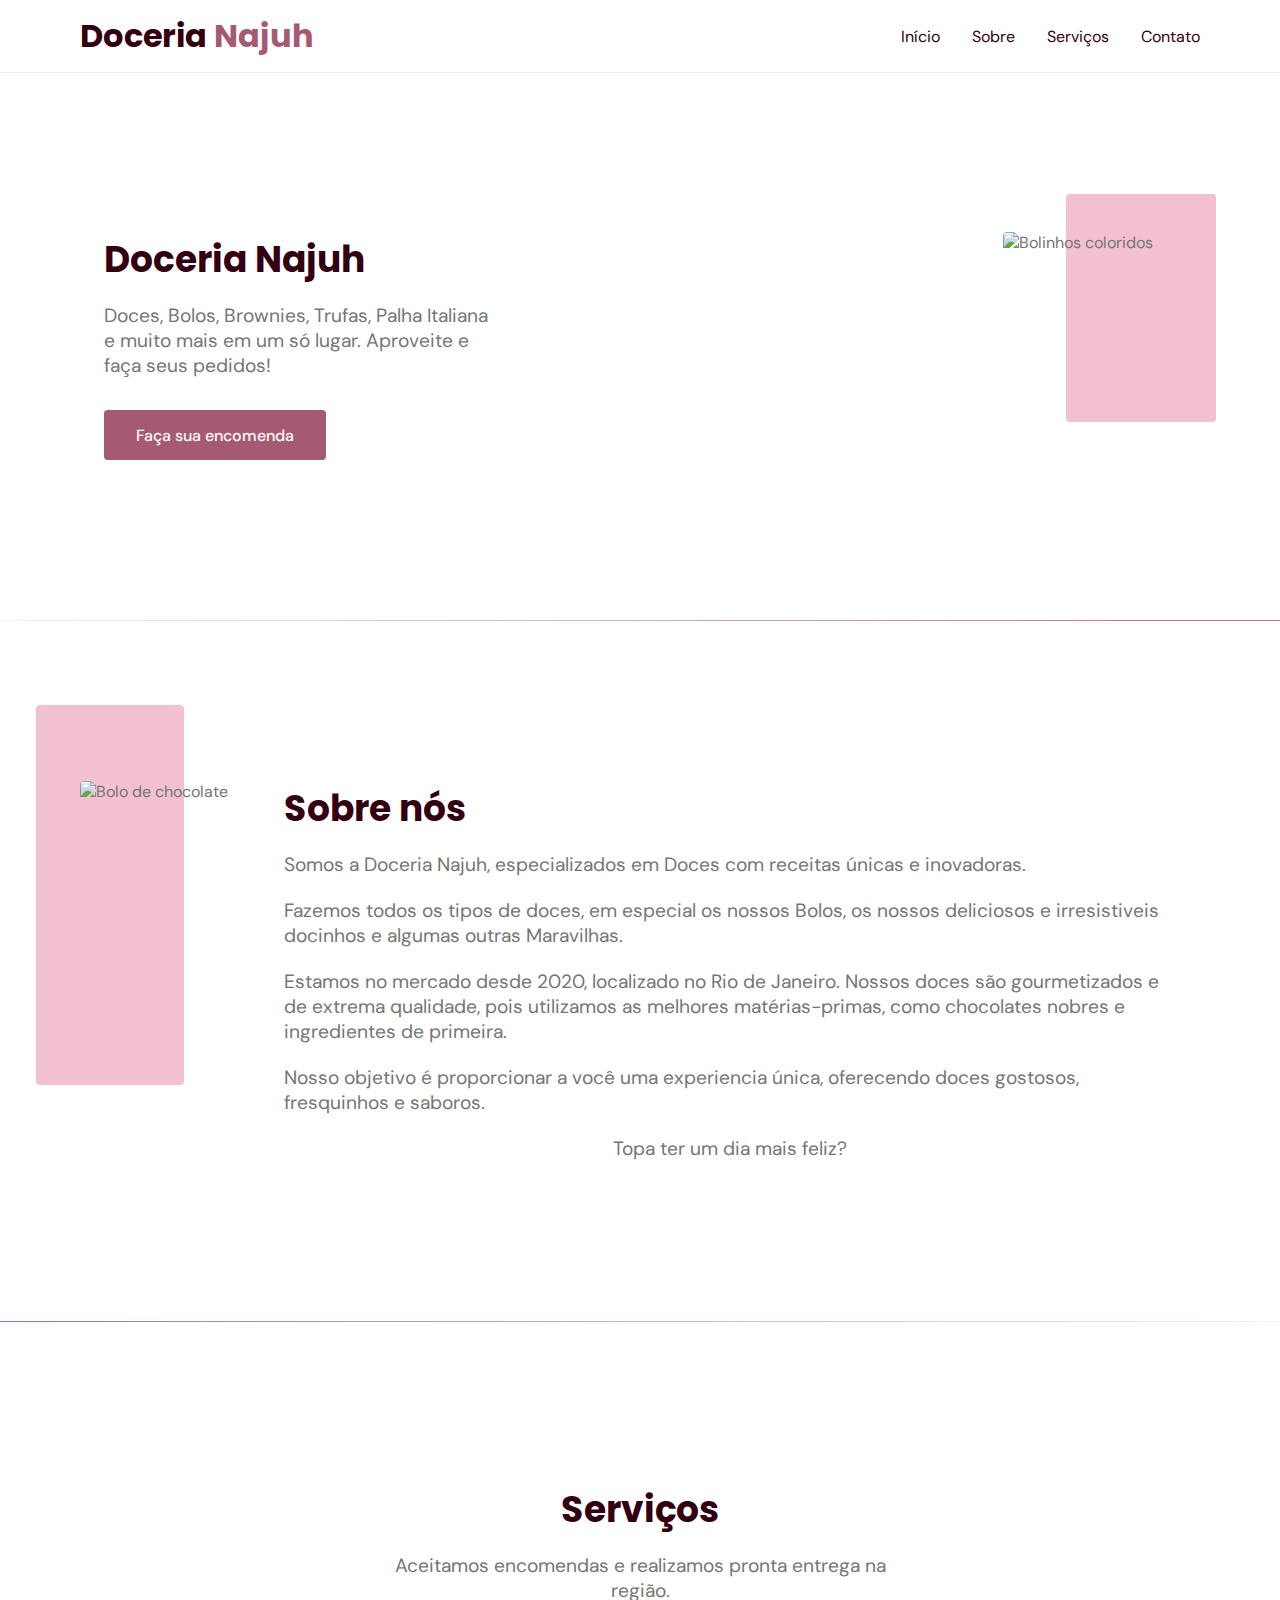
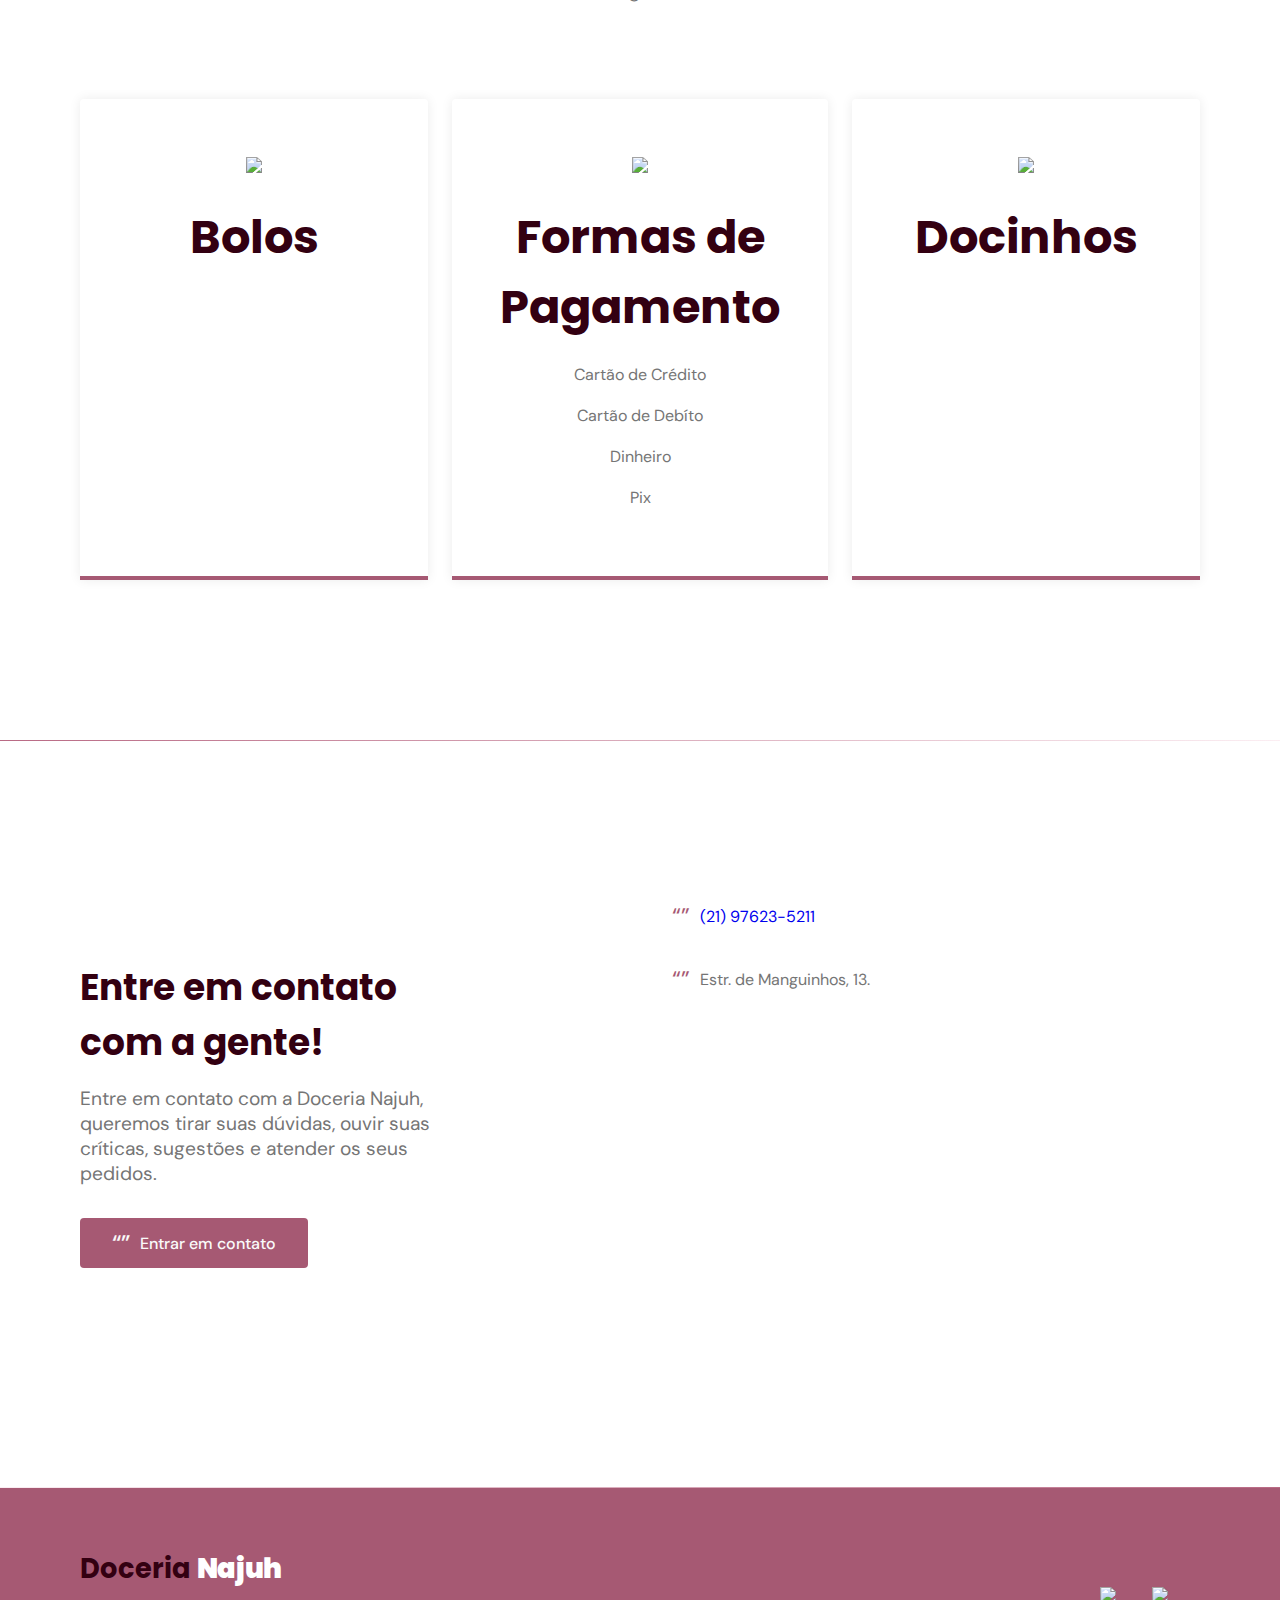
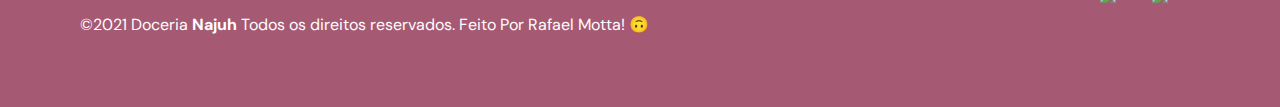
==== index.html @ 270cccae "My third commit, has been modified some texts, images and size of some things." ====
<!DOCTYPE html>
<html lang="pt_BR">

<head>
  <meta charset="UTF-8" />
  <meta name="viewport" content="width=device-width, initial-scale=1.0" />
  <title>Doceria Najuh</title>

  <!-- Icones -->
  <link rel="stylesheet" href="./icomoon/style.css" />

  <!-- Swiper -->
  <link rel="stylesheet" href="https://unpkg.com/swiper/swiper-bundle.min.css" />

  <!-- STYLES -->
  <link rel="stylesheet" href="style.css" />

  <!-- Fonts -->
  <link rel="preconnect" href="https://fonts.googleapis.com" />
  <link rel="preconnect" href="https://fonts.gstatic.com" crossorigin />
  <link
    href="https://fonts.googleapis.com/css2?family=DM+Sans:wght@400;500;700&family=Poppins:wght@400;500;700&display=swap"
    rel="stylesheet" />

  <!-- Favicon -->
  <link rel="shortcut icon" href="assets/favicon.ico" type="image/x-icon">
</head>

<body>
  <header id="header">
    <nav class="container">
      <a class="logo" href="#">Doceria <span>Najuh</span></a>
      <div class="menu">
        <ul class="grid">
          <li><a class="title" href="#home">Início</a></li>
          <li><a class="title" href="#about">Sobre</a></li>
          <li><a class="title" href="#services">Serviços</a></li>
          <li><a class="title" href="#contact">Contato</a></li>
        </ul>
      </div>
      <div class="toggle icon-menu"></div>
      <div class="toggle icon-cancel_close_delete_exit_logout_icon1"></div>
    </nav>
  </header>

  <main>
    <!--HOME-->
    <section class="section" id="home">
      <div class="container grid">
        <div class="image">
          <img src="assets/foto-inicio.jpg" alt="Bolinhos coloridos" />
        </div>
        <div class="text">
          <h2 class="title">Doceria Najuh </h2>
          <p class=" paragraph">
            Doces, Bolos, Brownies, Trufas, Palha Italiana e muito mais em um só lugar. Aproveite e faça seus pedidos!
          </p>
          <a class="button" href="https://wa.me/message/BUDLT3N4GM3GD1" target="_blank">Faça sua encomenda</a>
        </div>
      </div>
    </section>

    <div class="divider-1"></div>

    <!--ABOUT-->
    <section class="section" id="about">
      <div class="container grid">
        <div class="image">
          <img src="assets/Foto-sobre-nos.jpg" alt="Bolo de chocolate" />
        </div>
        <div class="text">
          <h2 class="title">Sobre nós</h2>
          <p class=" paragraph">
            Somos a Doceria Najuh, especializados em Doces
            com receitas únicas e inovadoras. </p>
          <br />
          <p class=" paragraph">
            Fazemos todos os tipos de doces, em especial os nossos Bolos, os nossos
            deliciosos e irresistiveis docinhos e algumas outras Maravilhas.
          </p>
          <br />
          <p class=" paragraph">
            Estamos no mercado desde 2020, localizado no Rio de Janeiro.
            Nossos doces são gourmetizados e de extrema qualidade, pois utilizamos as melhores
            matérias-primas, como chocolates nobres e ingredientes de primeira.

          </p>
          <br />
          <p class=" paragraph">Nosso objetivo é proporcionar a você uma experiencia única,
            oferecendo doces gostosos, fresquinhos e saboros.
          </p>
          <br />
          <p class=" paragraph-c">Topa ter um dia mais feliz?
          </p>
        </div>
      </div>
    </section>

    <div class="divider-2"></div>

    <!--services-->
    <section class="section" id="services">
      <div class="container grid">
        <header>
          <h2 class="title">Serviços</h2>
          <p class="subtitle">
            Aceitamos encomendas e realizamos pronta entrega na região.
          </p>
        </header>
        <div class="cards grid">
          <div class="card">
            <img class="img-cards" src="https://img.icons8.com/ios/100/000000/birthday-cake--v2.png" />
            <h3 class="title">Bolos</h3>

          </div>
          <div class="card">
            <img class="img-cards" src="https://img.icons8.com/ios/100/000000/cash-in-hand.png" />
            <h3 class="title">Formas de Pagamento</h3>
            <p class="subtitle-cards">
            <ul>
              <li class="li-cards">Cartão de Crédito</li>
              <li class="li-cards">Cartão de Debíto</li>
              <li class="li-cards">Dinheiro</li>
              <li class="li-cards">Pix</li>
            </ul>

            </p>
          </div>
          <div class="card">
            <img class="img-cards" src="https://img.icons8.com/ios/100/000000/brigadeiro.png" />
            <h3 class="title">Docinhos</h3>

          </div>
        </div>
      </div>
    </section>

    <div class="divider-2"></div>

    <!--CONTACT-->
    <section class="section" id="contact">
      <div class="container grid">
        <div class="text">
          <h2 class="title">Entre em contato com a gente!</h2>
          <p class="paragraph">
            Entre em contato com a Doceria Najuh, queremos tirar suas dúvidas, ouvir suas
            críticas, sugestões e atender os seus pedidos.
          </p>
          <a href="https://wa.me/message/BUDLT3N4GM3GD1" class="button" target="_blank"><q
              class="icon-whatsapp_icon1"></q> Entrar em contato</a>
        </div>

        <div class="links">
          <ul class="grid">
            <li><q class="icon-telephone_icon1"></q><a href="tel:(21) 97623-5211">(21) 97623-5211</a></li>
            <li><q class="icon-localizao"></q> Estr. de Manguinhos, 13.</li>
            <li><iframe
                src="https://www.google.com/maps/embed?pb=!1m18!1m12!1m3!1d3676.0413108109233!2d-43.24700732080585!3d-22.874932303984878!2m3!1f0!2f0!3f0!3m2!1i1024!2i768!4f13.1!3m3!1m2!1s0x997ea689f30e45%3A0x6def18617ad8834e!2sEstr.%20de%20Manguinhos%2C%2013%20-%20Manguinhos%2C%20Rio%20de%20Janeiro%20-%20RJ%2C%2021041-222!5e0!3m2!1spt-BR!2sbr!4v1643982653603!5m2!1spt-BR!2sbr"
                width="400" height="300" style="border:0;" allowfullscreen="" loading="lazy"></iframe></li>

          </ul>
        </div>
      </div>
    </section>

    <div class="divider-1"></div>
  </main>

  <footer class="section">
    <div class="container grid">
      <div class="brand">
        <a class="logo logo-alt" href="#home">Doceria <strong class="strong-footer">Najuh</strong></a>
        <p>©2021 Doceria<strong class="strong-footer"> Najuh</strong> Todos os direitos reservados. Feito Por Rafael
          Motta! &#128579 </p>
      </div>

      <div class="social">
        <a href="https://www.instagram.com/docerianajuh/" target="_blank">
          <img style="width: 75%;" src="https://img.icons8.com/ios/50/000000/instagram-new--v1.png" /> </a>
        <a href="https://wa.me/message/BUDLT3N4GM3GD1" target="_blank">
          <img style="width: 75%;" src="https://img.icons8.com/ios/50/000000/whatsapp--v5.png" />
        </a>
      </div>
    </div>
  </footer>

  <a href="#home" class="back-to-top"><i class="icon-circle-up"></i></a>

  <!-- Swiper -->
  <script src="https://unpkg.com/swiper/swiper-bundle.min.js"></script>

  <!-- scrollreveal -->
  <script src="https://unpkg.com/scrollreveal"></script>

  <!-- main.js -->
  <script src="main.js"></script>
</body>

</html>
---- style.css ----
/*====  RESET ============================ */
* {
  margin: 0;
  padding: 0;
  box-sizing: border-box;
}

ul {
  list-style: none;
}

a {
  text-decoration: none;
}

img {
  width: 100%;
  height: auto;
}

/*====  VARIABLES ============================ */
:root {
  --header-height: 4.5rem;

  /* colors */
  --hue: 340;
  /* HSL color mode */
  --base-color: #A65973;
  --base-color-second: #F2C0D0;
  --base-color-alt: #CB4370;
  --title-color: #330011;
  --text-color: #757575;
  --text-color-light: #fafafa;
  --text-color-light1: #fffdfd;

  --body-color: #ffffff;

  /* fonts */
  --title-font-size: 1.875rem;
  --subtitle-font-size: 1rem;

  --title-font: 'Poppins', sans-serif;
  --body-font: 'DM Sans', sans-serif;
}

/*====  BASE ============================ */
html {
  scroll-behavior: smooth;
}

body {
  font: 400 1rem var(--body-font);
  color: var(--text-color);
  background: var(--body-color);
  -webkit-font-smoothing: antialiased;
}

.title {
  font: 700 var(--title-font-size) var(--title-font);
  color: var(--title-color);
  -webkit-font-smoothing: auto;
}

.button {
  background-color: var(--base-color);
  color: var(--text-color-light);
  height: 3.5rem;
  display: inline-flex;
  align-items: center;
  padding: 0 2rem;
  border-radius: 0.25rem;
  font: 500 1rem var(--body-font);
  transition: background 0.3s;
}

.button:hover {
  background: var(--base-color-alt);
}

.divider-1 {
  height: 1px;
  background: linear-gradient(
    270deg,
    hsla(var(--hue), 36%, 57%, 1),
    hsla(var(--hue), 65%, 88%, 0.34)
  );
}

.divider-2 {
  height: 1px;
  background: linear-gradient(
    270deg,
    hsla(var(--hue), 65%, 88%, 0.34),
    hsla(var(--hue), 36%, 57%, 1)
  );
}

/*====  LAYOUT ============================ */
.container {
  margin-left: 1.5rem;  
  margin-right: 1.5rem;
}

.grid {
  display: grid;
  gap: 2rem;
}

.section {
  padding: calc(5rem + var(--header-height)) 0;
}

.section .title {
  margin-bottom: 1rem;
}

.section .subtitle {
  font-size: var(--subtitle-font-size);
}

.section header {
  margin-bottom: 4rem;
}

.section header strong {
  color: var(--base-color);
}

#header {
  border-bottom: 1px solid rgb(238, 234, 238);
  margin-bottom: 2rem;
  display: flex;

  position: fixed;
  top: 0;
  left: 0;
  z-index: 100;
  background-color: var(--body-color);
  width: 100%;
}

#header.scroll {
  box-shadow: 0px 0px 12px rgba(0, 0, 0, 0.15);
}

/*====  LOGO ============================ */
.logo {
  font: 700 2rem var(--title-font);
  color: var(--title-color);
}

.logo span {
  color: var(--base-color);
}

.logo-alt span {
  color: rgb(207, 207, 207);
}

/*====  NAVIGATION ============================ */
nav {
  height: var(--header-height);
  display: flex;
  align-items: center;
  justify-content: space-between;
  width: 100%;
}

nav ul li {
  text-align: center;
}

nav ul li a {
  transition: color 0.3s;
  position: relative;
}

nav ul li a:hover,
nav ul li a.active {
  color: var(--base-color);
}

nav ul li a::after {
  content: '';
  width: 0%;
  height: 2px;
  background: var(--base-color);

  position: absolute;
  left: 0;
  bottom: -1.5rem;

  transition: width 0.3s;
}

nav ul li a:hover::after,
nav ul li a.active::after {
  width: 100%;
}

nav .menu {
  opacity: 0;
  visibility: hidden;
  top: -20rem;
  transition: 0.2s;
}

nav .menu ul {
  display: none;
}

/* Mostar menu */
nav.show .menu {
  opacity: 1;
  visibility: visible;

  background: var(--body-color);

  height: 100vh;
  width: 100vw;

  position: fixed;
  top: 0;
  left: 0;

  display: grid;
  place-content: center;
}

nav.show .menu ul {
  display: grid;
}

nav.show ul.grid {
  gap: 4rem;
}

/* toggle menu */
.toggle {
  color: var(--base-color);
  font-size: 1rem;
  cursor: pointer;
}

nav .icon-cancel_close_delete_exit_logout_icon1 {
  visibility: hidden;
  opacity: 0;

  position: absolute;
  top: -1.5rem;
  right: 1.5rem;

  transition: 0.2s;
}

nav.show div.icon-cancel_close_delete_exit_logout_icon1 {
  visibility: visible;
  opacity: 1;
  top: 1.5rem;
}

/*====  HOME ============================ */
#home {
  overflow: hidden;
}

#home .container {
  margin: 0;
}

#home .image {
  position: relative;
}

#home .image::before {
  content: '';
  height: 100%;
  width: 100%;
  background: var(--base-color-second);
  position: absolute;
  top: -16.8%;
  left: 10.7%;
  z-index: 0;
}

#home .image img {
  position: relative;
  right: 2.93rem;
}

#home .image img,
#home .image::before {
  border-radius: 0.25rem;
}

#home .text {
  margin-left: 1.5rem;
  margin-right: 1.5rem;
  text-align: center;
}

#home .text h1 {
  margin-bottom: 1rem;
}

#home .text p {
  margin-bottom: 2rem;
}


/*==== ABOUT =========================== */
#about {
  background: white;
}

#about .container {
  margin: 0;
}

#about .image {
  position: relative;
}

#about .image::before {
  content: '';
  height: 100%;
  width: 100%;
  background: var(--base-color-second);
  position: absolute;
  top: -20%;
  left: -30%;
  z-index: 0;
}

#about .image img {
  position: relative;
}

#about .image img,
#about .image::before {
  border-radius: 0.25rem;
}

#about .text {
  margin-left: 1.5rem;
  margin-right: 1.5rem;
}

.paragraph { 
  font-size: 1.2rem;
}

.paragraph-c {
  text-align: center;
  font-size: 1.2rem;
}

/*==== SERVICES =========================== */
.cards.grid {
  gap: 1.5rem;
}

.card {
  padding: 3.625rem 2rem;
  box-shadow: 0px 0px 12px rgba(0, 0, 0, 0.08);
  border-bottom: 0.25rem solid var(--base-color);
  border-radius: 0.25rem 0.25rem 0 0;
  text-align: center;
}

.card i {
  display: block;
  margin-bottom: 1.5rem;
  font-size: 5rem;
  color: var(--base-color);
}

.card ic {
  display: block;
  margin-bottom: 1.5rem;
  font-size: 5rem;
  color: var(--base-color);
}

.card ico {
  display: block;
  margin-bottom: 1.5rem;
  font-size: 5rem;
  color: var(--base-color);
}

.card .title {
  font-size: 2.9rem;
  margin-bottom: 0.75rem;
  margin-top: 1.5rem;
}

.img-cards { 
  width: 50%;
}

.li-cards{
  text-align: center;
  padding: 10px;
}

/* swiper */
.swiper-slide {
  height: auto;
  padding: 4rem 1rem;
}

.swiper-pagination-bullet {
  width: 0.75rem;
  height: 0.75rem;
}

.swiper-pagination-bullet-active {
  background: var(--base-color);
}

.subtitle { 
  font-size:1.2rem !important;
}

.subtitle-cards{
  font-size: 1rem;
}


/*==== CONTACT =========================== */
#contact .grid {
  gap: 4rem;
}

#contact .text p {
  margin-bottom: 2rem;
}

#contact .button q {
  font-size: 1.5rem;
  margin-right: 0.625rem;
}

#contact ul.grid {
  gap: 2rem;
}

#contact ul li {
  display: flex;
  align-items: center;
}

#contact ul li q {
  color: var(--base-color);
  font-size: 1.5rem;
  margin-right: 0.625rem;
}

/*==== FOOTER =========================== */
footer {
  background: var(--base-color);
}

footer.section {
  padding: 4rem 0;
}

footer .logo {
  display: inline-block;
  margin-bottom: 1.5rem;
}

footer .brand p {
  color: var(--text-color-light1);
  margin-bottom: 0.75rem;
}

footer i {
  font-size: 1.5rem;
  color: var(--text-color-light1);
}

footer .social a {
  margin-right: 2rem;
  transition: 0.3s;
  display: inline-block;
}

footer .social a:hover {
  transform: translateY(-8px);
}

.strong-footer {
  color: #ffffff;
}

.img-footer{
  width: 75px;
}

/* Back to top */
.back-to-top {
  background: var(--base-color);
  color: var(--text-color-light1);
  position: fixed;
  right: 1rem;
  bottom: 1rem;

  padding: 0.5rem;
  clip-path: circle();

  font-size: 1.5rem;
  line-height: 0;

  visibility: hidden;
  opacity: 0;

  transition: 0.3s;
  transform: translateY(100%);
}

.back-to-top.show {
  visibility: visible;
  opacity: 1;
  transform: translateY(0);
}

/*========= MEDIA QUERIES =========*/
/* extra large devices: 1200 > */
@media (min-width: 1200px) {
  /* reusable classes */
  .container {
    max-width: 1120px;
    margin-left: auto;
    margin-right: auto;
  }

  .section {
    padding: 10rem 0;
  }

  .section header,
  #testimonials header {
    max-width: 32rem;
    text-align: center;
    margin-left: auto;
    margin-right: auto;
  }

  .button {
    height: 3.125rem;
  }

  /* navigation */
  nav .menu {
    opacity: 1;
    visibility: visible;
    top: 0;
  }

  nav .menu ul {
    display: flex;
    gap: 2rem;
  }

  nav .menu ul li a.title {
    font: 400 1rem var(--body-font);
    -webkit-font-smoothing: antialiased;
  }

  nav .menu ul li a.title.active {
    font-weight: bold;
    -webkit-font-smoothing: auto;
  }

  nav .icon-menu {
    display: none;
  }

  /* layout */
  main {
    margin-top: var(--header-height);
  }

  /* home */
  #home .container {
    grid-auto-flow: column;
    justify-content: space-between;
    margin: 0 auto;
  }

  #home .image {
    order: 1;
  }

  #home .text {
    order: 0;
    max-width: 24rem;
    text-align: left;
  }

  /* about */
  #about .container {
    margin: 0 auto;
    grid-auto-flow: column;
  }

  /* services */
  .cards {
    grid-template-columns: 1fr 1fr 1fr;
  }

  .card {
    padding-left: 3rem;
    padding-right: 3rem;
  }

  /* contact */
  #contact .container {
    grid-auto-flow: column;
    align-items: center;
  }

  #contact .text {
    max-width: 25rem;
  }

  /* footer */
  footer.section {
    padding: 3.75rem 0;
  }

  footer .container {
    grid-auto-flow: column;
    align-items: center;
    justify-content: space-between;
  }

  footer .logo {
    font-size: 1.7rem;
  }
}
/* large devices: 1023 > */
/* large devices: 992 > */
@media (min-width: 992px) {
  :root {
    --title-font-size: 2.25rem;
    --subtitle-font-size: 1.125rem;
  }
}
/* medium devices: 767 > */
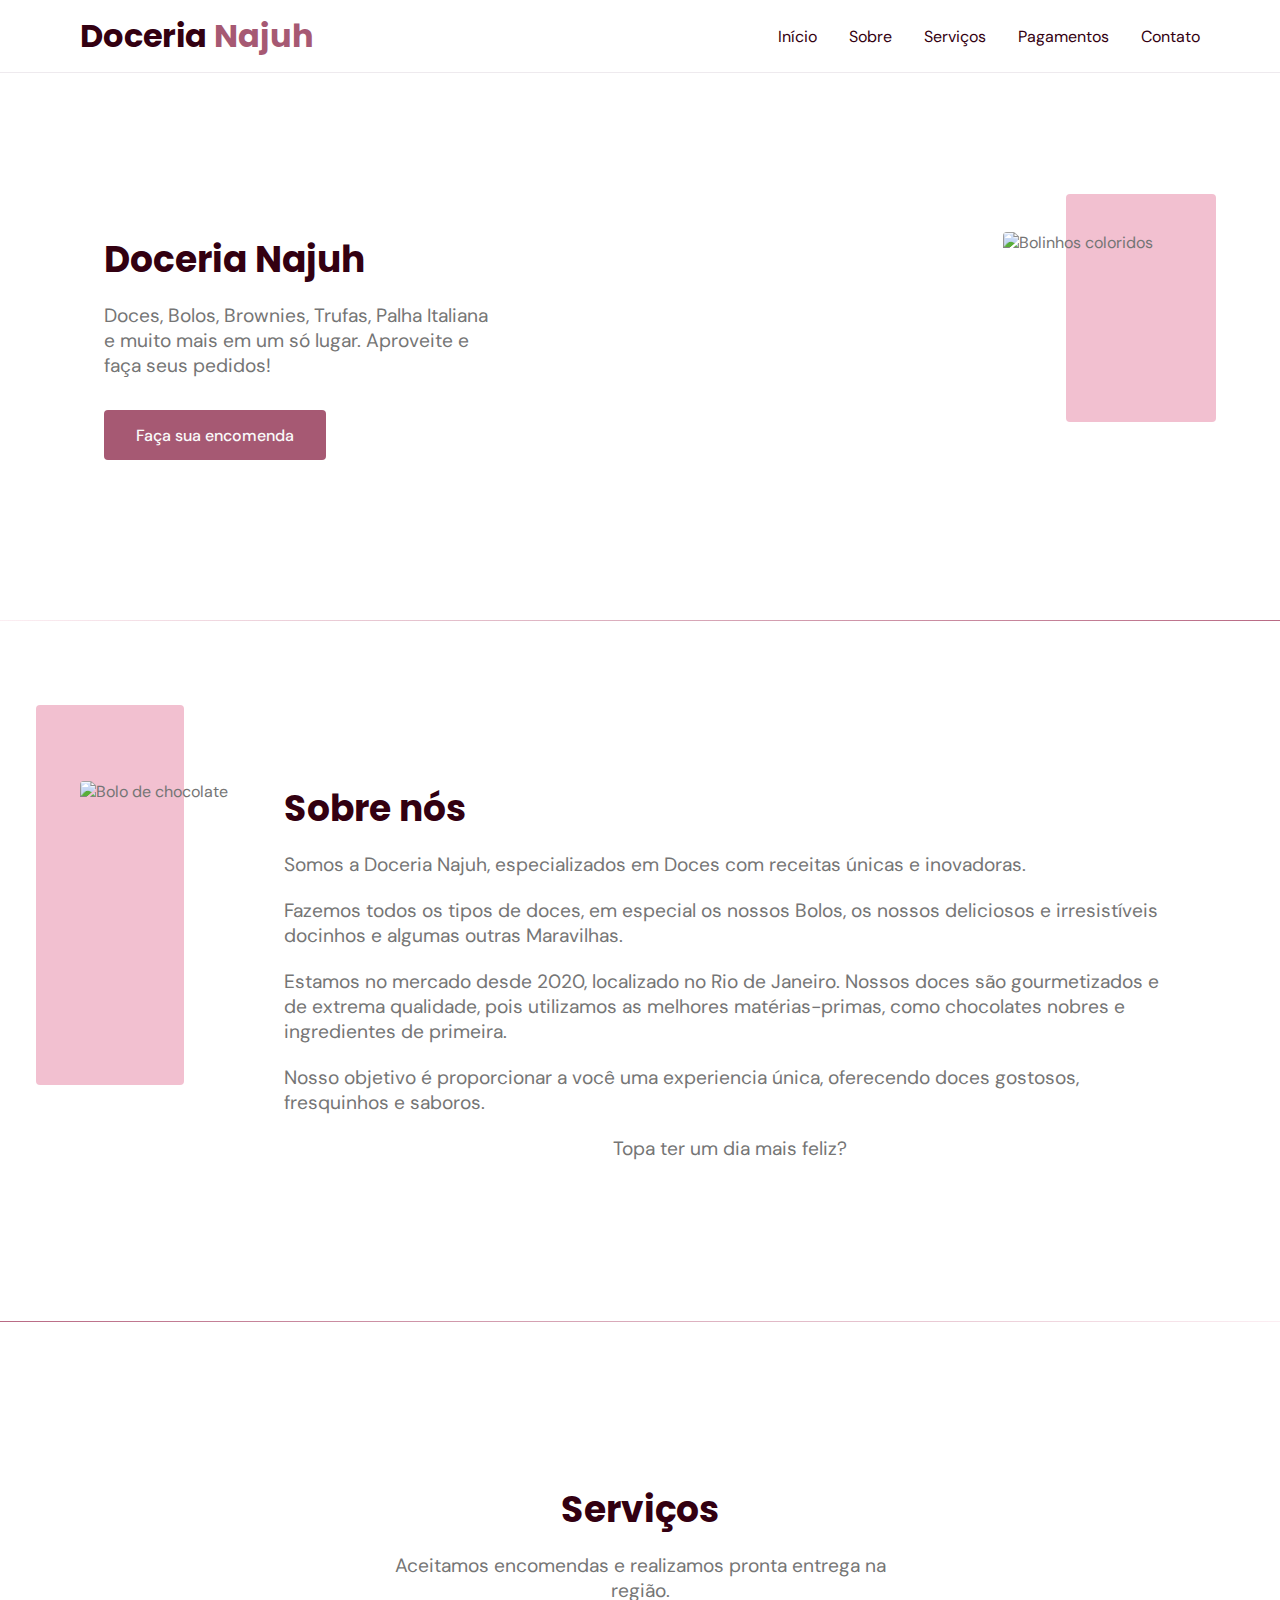
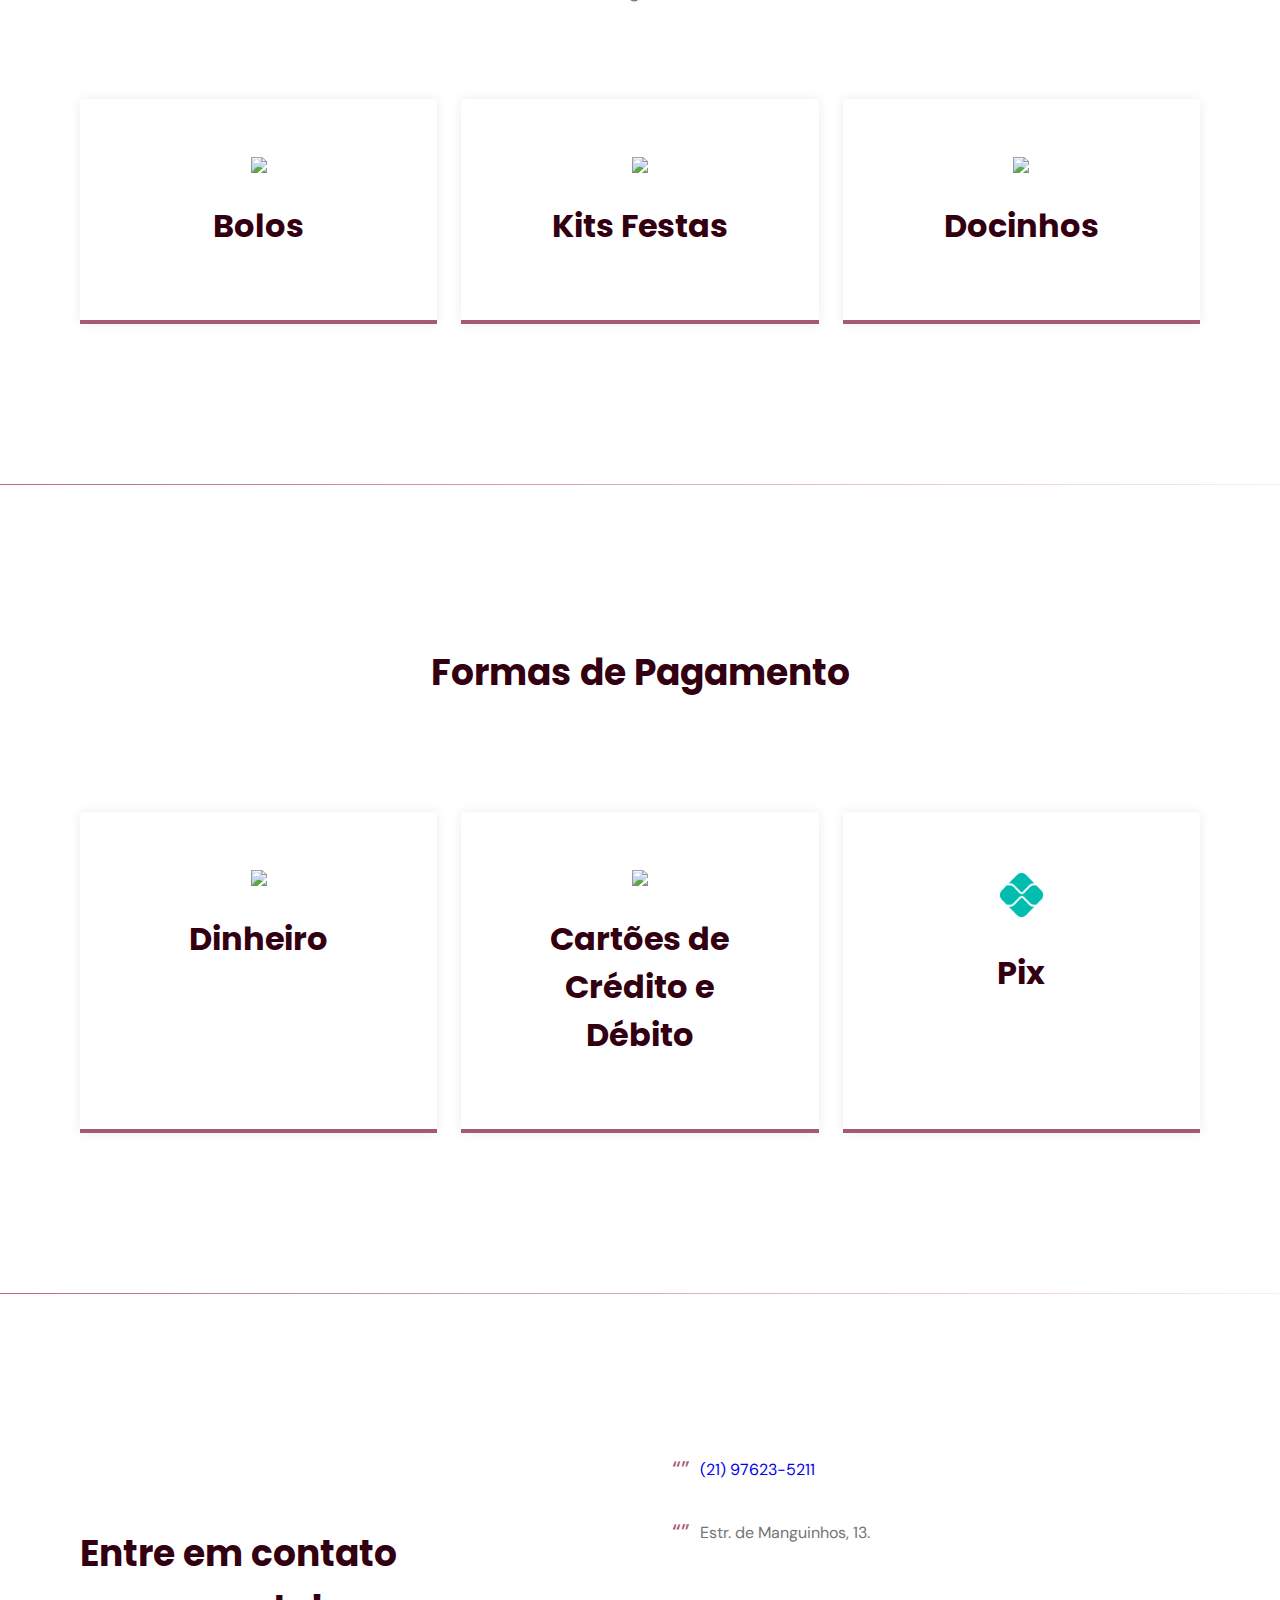
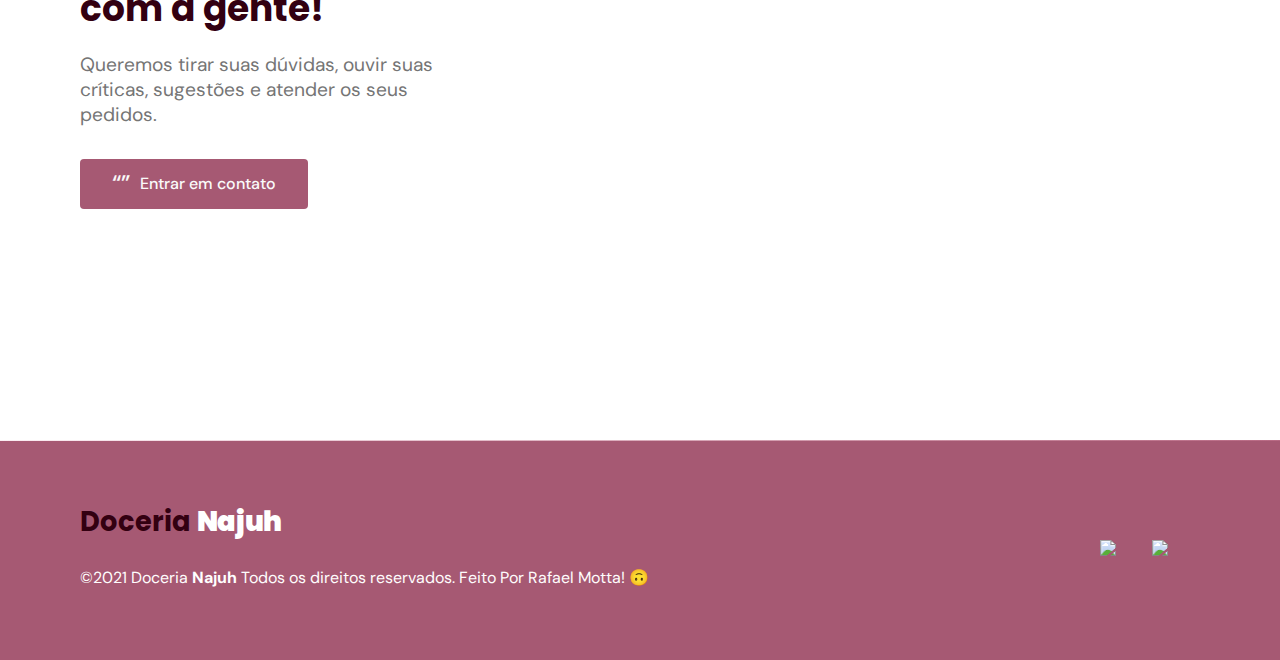
==== commit 5008bb80: "In this Commit I made another section for payment methods. A few more icons and PNG have been added." ====
--- a/index.html
+++ b/index.html
@@ -35,6 +35,7 @@
           <li><a class="title" href="#home">Início</a></li>
           <li><a class="title" href="#about">Sobre</a></li>
           <li><a class="title" href="#services">Serviços</a></li>
+          <li><a class="title" href="#pagamento">Pagamentos</a></li>
           <li><a class="title" href="#contact">Contato</a></li>
         </ul>
       </div>
@@ -76,7 +77,7 @@
           <br />
           <p class=" paragraph">
             Fazemos todos os tipos de doces, em especial os nossos Bolos, os nossos
-            deliciosos e irresistiveis docinhos e algumas outras Maravilhas.
+            deliciosos e irresistíveis docinhos e algumas outras Maravilhas.
           </p>
           <br />
           <p class=" paragraph">
@@ -114,21 +115,42 @@
 
           </div>
           <div class="card">
-            <img class="img-cards" src="https://img.icons8.com/ios/100/000000/cash-in-hand.png" />
-            <h3 class="title">Formas de Pagamento</h3>
-            <p class="subtitle-cards">
-            <ul>
-              <li class="li-cards">Cartão de Crédito</li>
-              <li class="li-cards">Cartão de Debíto</li>
-              <li class="li-cards">Dinheiro</li>
-              <li class="li-cards">Pix</li>
-            </ul>
-
-            </p>
+            <img class="img-cards" src="https://img.icons8.com/ios/100/000000/birthday-presents.png" />
+            <h3 class="title">Kits Festas</h3>
+
           </div>
           <div class="card">
             <img class="img-cards" src="https://img.icons8.com/ios/100/000000/brigadeiro.png" />
             <h3 class="title">Docinhos</h3>
+
+          </div>
+        </div>
+      </div>
+    </section>
+
+    <div class="divider-2"></div>
+
+    <!-- formas de pagamento -->
+
+    <section class="section" id="pagamento">
+      <div class="container grid">
+        <header>
+          <h2 class="title">Formas de Pagamento</h2>
+        </header>
+        <div class="cards grid">
+          <div class="card">
+            <img class="img-cards" src="https://img.icons8.com/ios/100/000000/request-money.png" />
+            <h3 class="title">Dinheiro</h3>
+
+          </div>
+          <div class="card">
+            <img class="img-cards" src="https://img.icons8.com/ios/100/000000/card-in-use.png" />
+            <h3 class="title">Cartões de Crédito e Débito</h3>
+
+          </div>
+          <div class="card">
+            <img class="img-cards" src="assets/logo-pix-icone-1024.png" />
+            <h3 class="title">Pix</h3>
 
           </div>
         </div>
@@ -143,7 +165,7 @@
         <div class="text">
           <h2 class="title">Entre em contato com a gente!</h2>
           <p class="paragraph">
-            Entre em contato com a Doceria Najuh, queremos tirar suas dúvidas, ouvir suas
+            Queremos tirar suas dúvidas, ouvir suas
             críticas, sugestões e atender os seus pedidos.
           </p>
           <a href="https://wa.me/message/BUDLT3N4GM3GD1" class="button" target="_blank"><q
--- a/style.css
+++ b/style.css
@@ -390,13 +390,13 @@
 }
 
 .card .title {
-  font-size: 2.9rem;
+  font-size: 2rem;
   margin-bottom: 0.75rem;
   margin-top: 1.5rem;
 }
 
 .img-cards { 
-  width: 50%;
+  width: 19%;
 }
 
 .li-cards{
